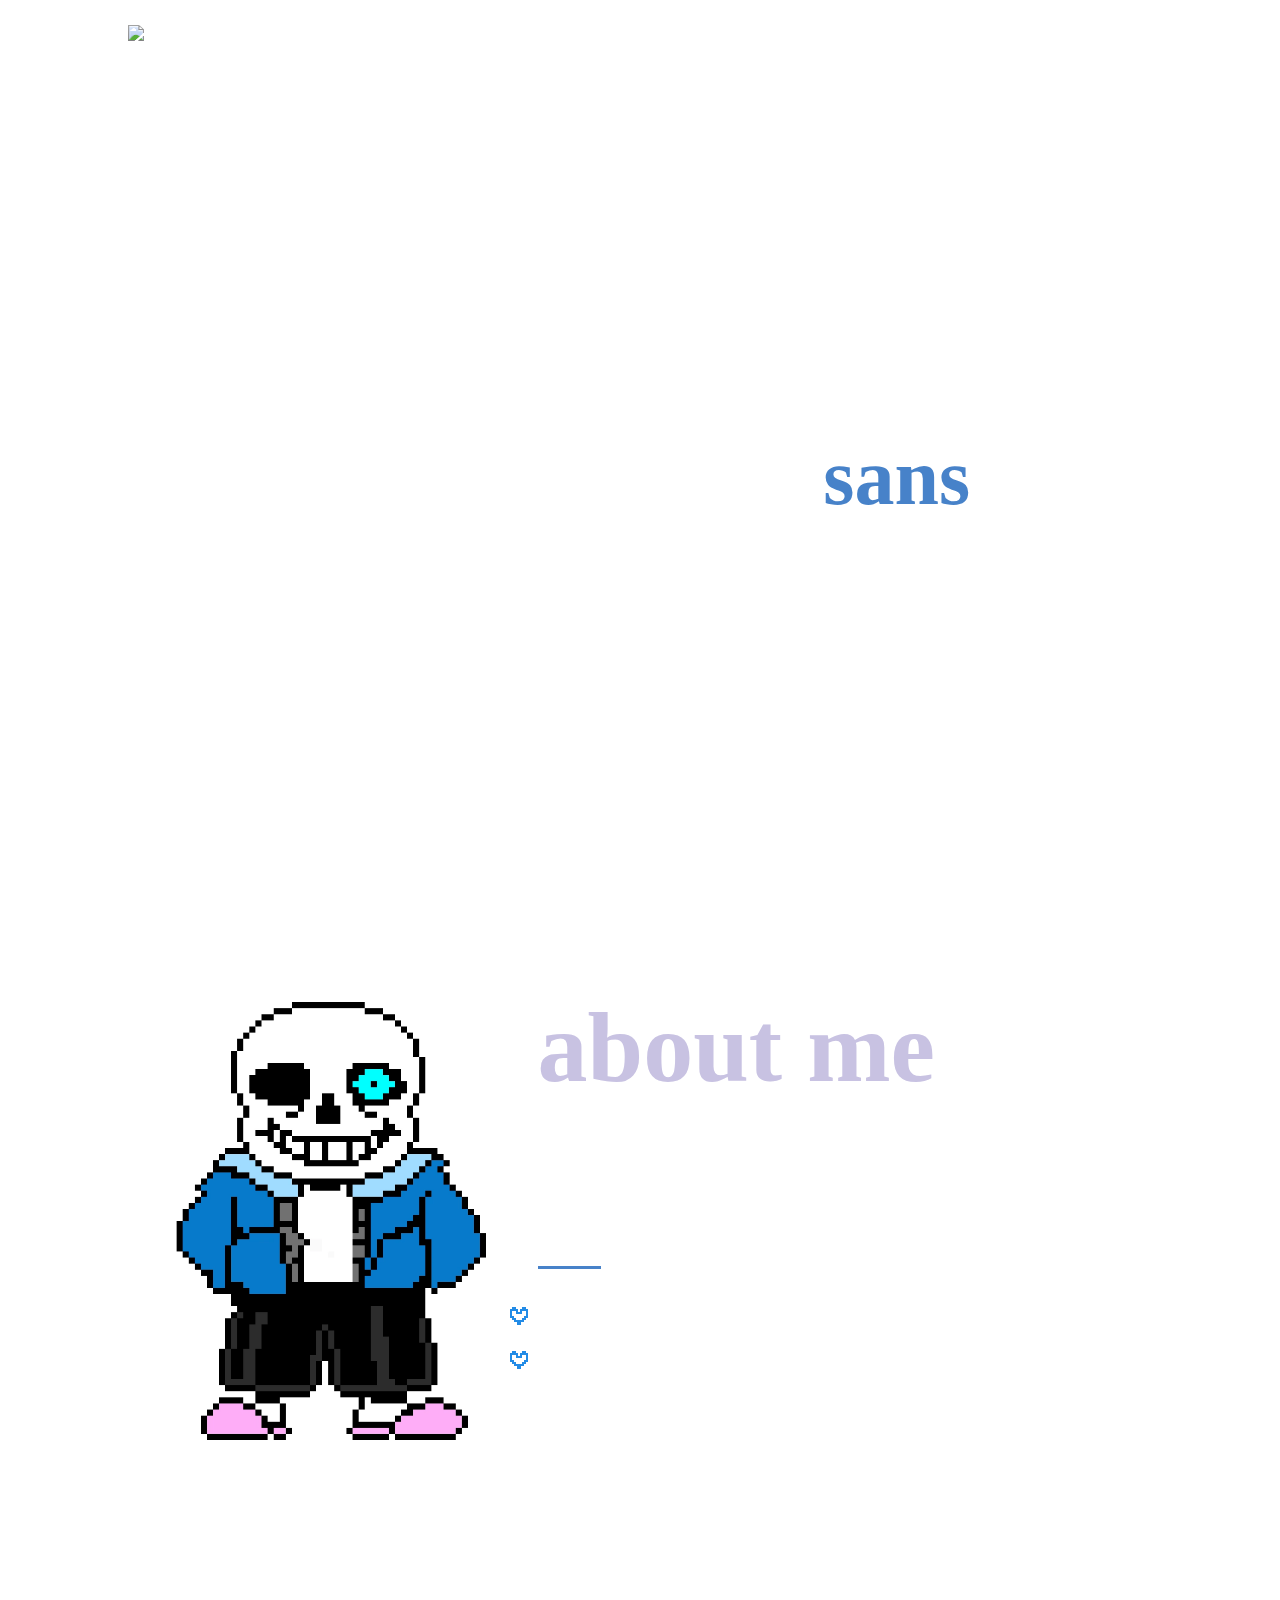
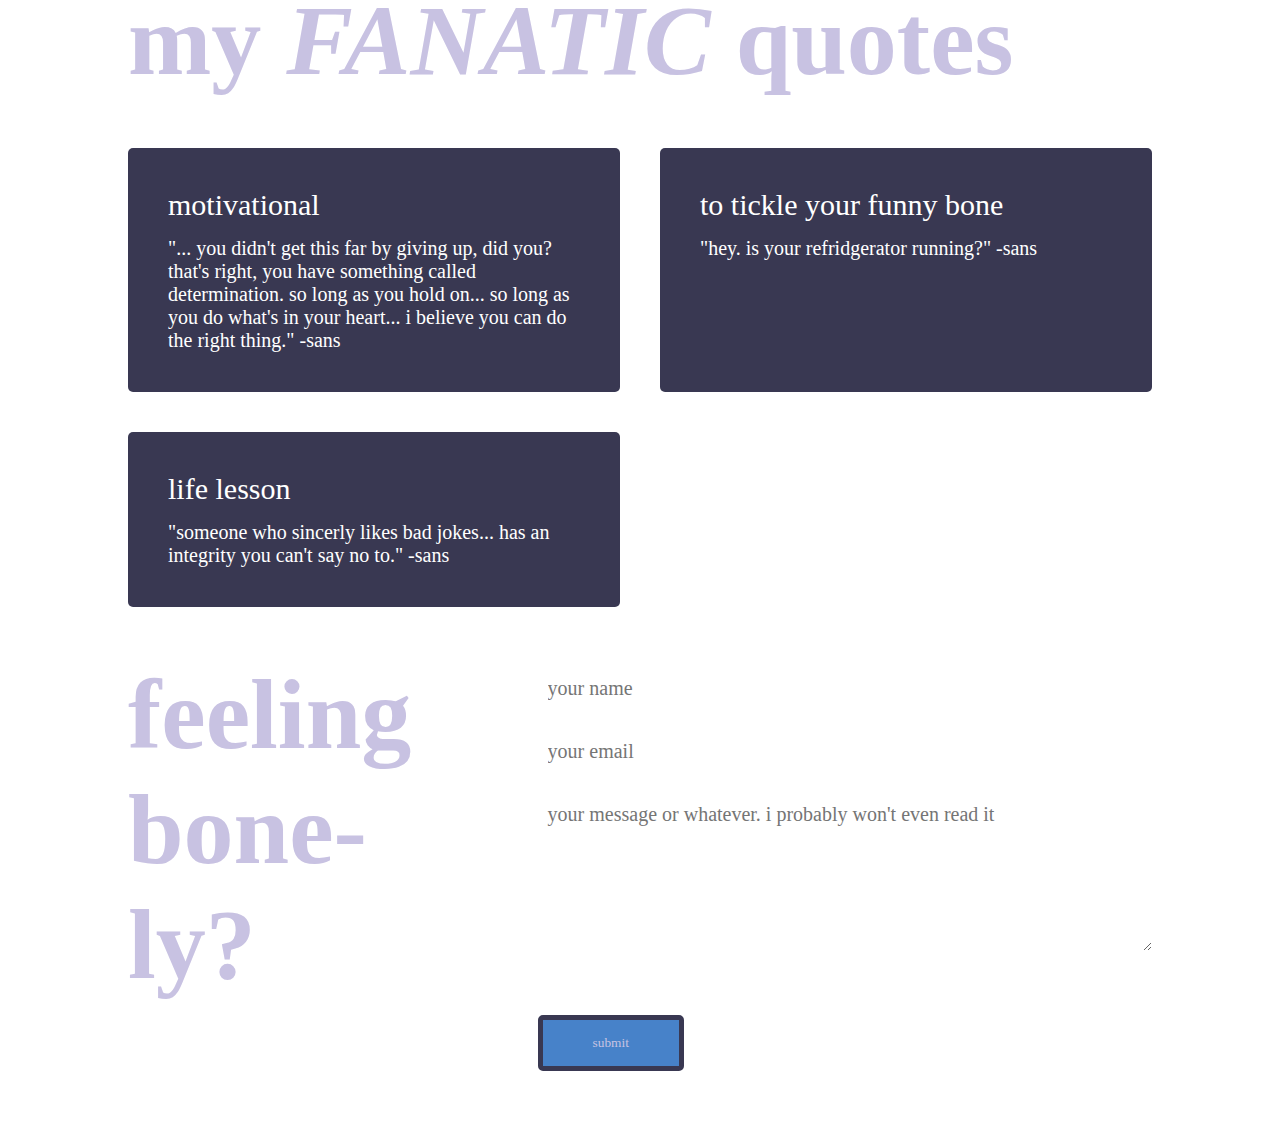
==== index.html @ 6f588a87 "Update index.html" ====
<!DOCTYPE html>
<html lang="en">
<head>
    <meta charset="UTF-8">
    <meta http-equiv="X-UA-Compatible" content="IE=edge">
    <meta name="viewport" content="width=device-width, initial-scale=1.0">
    <title>Mr.Lazy Bones</title>
    <link rel="stylesheet" href="style.css">
</head>
<body>
<div id="header">
    <div class="container">
        <nav>
            <img src="SansPortfolio/images/undertalelogo.png" alt="Howdy There" class="logo">
            <ul>
                <li><a href="https://onesquareminesweeper.com/" target="_blank">useless button</a></li>
                <li class="passcode">keep-out</a></li>
                </div>
            </ul>
        </nav>
        <div class="header-text">
            <p>underground's sexiest bachelor and comedian</p>
            <h1>hi, my name is <span>sans</span></h1>
        </div>
    </div>
<!-- about me section -->
</div>
<div id="about">
    <div class="container">
        <div class="row">
            <div class="about-1">
                <img src="/images/Sansundertale.png" alt="sexy sans">
            </div>
            <div class="about-2">
                <h1 class="subtitle">about me</h1>
                <p>you either know me or you don't... if you don't, well... <em>tibia</em> honest, that's too bad ;) maybe we'll be friends in another timeline</p>
                
                <div class="tab-titles">
                    <p class="tab-links active-link" onclick="opentab('skills')">skills</p>
                    <p class="tab-links" onclick="opentab('education')">education</p>
                </div>
                <div class="tab-contents active-tab" id="skills">
                    <ul>
                        <li>too many to list</li>
                        <li>professional prankster</li>
                    </ul>
                </div>
                <div class="tab-contents" id="education">
                    <ul>
                        <li>doesn't matter</li>
                        <li>if you're reading this, it's because i have a <em>bone</em> to pick with the <script> fucntion</script></li>
                        <li>also I thought it would be on brand to include some bugs, ya know, for comedic effect</li>
                    </ul>
                </div>
                
            </div>
            </div>
        </div>
    </div>
</div>
</div>

<!-- quotes section -->

<div id="quotes">
    <div class="container">
        <h1 class="subtitle">my <em>FANATIC</em> quotes</h1>
        <div class="quotes-list">
            <div>
                <h2>motivational</h2>
                <p>"... you didn't get this far by giving up, did you? that's right, you have something called determination. 
                    so long as you hold on... so long as you do what's in your heart... i believe you can do the right thing." -sans</p>
            </div>
            <div>
                <h2>to tickle your funny bone</h2>
                <p>"hey. is your refridgerator running?" -sans</p>
            </div>
            <div>
                <h2>life lesson</h2>
                <p>"someone who sincerly likes bad jokes... has an integrity you can't say no to." -sans</p>
            </div>
        </div>
    </div>
</div>

<!-- contact section -->
<div id="contact">
    <div class="container">
        <div class="row">
            <div class="contact-left">
                <h1 class="subtitle">feeling bone-ly?</h1>
                <p>funnybones96@undernet.com</p>
                <p>(012) 345 - 6789</p>
            </div>
            <div class="contact-right">
                <form>
                    <input type="text" name="name" placeholder="your name" required>
                    <input type="email" name="email" placeholder="your email" required>
                    <textarea name="message" rows="6" placeholder="your message or whatever. i probably won't even read it "></textarea>
                    <button type="reset" class="button">submit</button>
                </form>
            </div>
        </div>
    </div>
</div>

<!-- script section. definitely broken but hey, it's broken in a funny-you-got-pranked-and-now-you-have-to-refresh-the-website kind of way -->

<script>

    var tablinks = document.getElementsByClassName("tab-links");
    var tabcontents = document.getElementsByClassName("tab-contents");
    function opentab(tabname){
        for(tablink of tablinks){
            tablink.classList.remove("active-link");
        }
        for(tabcontent of tabcontents){
            tabcontent.classList.remove("active-tab");
        }
        event.currentTarget.classList.add("active-link");
    }

</script>
</body>
</html>
---- style.css ----
*{
    margin: 0;
    padding: 0;
    font-family: "Comic Sans MS", "Comic Sans", cursive;
    box-sizing: border-box;
}

body{
    background-image: url(SansPortfolio/images/pixelback.jpg.jpg);
    color: #fff;
    background-size: cover;
    background-repeat: no-repeat;
    background-position: fixed;
}

#header{
   width: 100%;
   height: 100vh;
}

.container{
    padding: 10px 10%;
}

nav{
    display: flex;
    align-items: center;
    justify-content: space-between;
    flex-wrap: wrap;
}

.logo{
    width: 70vh;
    padding-right: 40px;
}

nav ul li{
    display: inline-block;
    list-style: none;
    margin: 10px 20px;
}

nav ul li a{
    color: #fff;
    text-decoration: none;
    font-size: 25px;
    position: relative;
}
nav ul li a::after{
    content: '';
    width: 0;
    height: 3px;
    background: #c8c2e2;
    position: absolute;
    left: 0;
    bottom: -6px;
    transition: .1s;
}

nav ul li a:hover::after{
    width: 100%;
}

.passcode{
    cursor: not-allowed;
    font-size: 25px;
}

.header-text{
    margin-top: 10%;
    font-size: 90px;
    text-align: center;
}

.header-text h1{
    font-size: 80px;
    margin-top: 30px;
    text-align: center;
}

.header-text h1 span{
    color: #4782c9;
}

/* about me section */

#about{
    padding: 80px 0;
    color: #fff;
    font-size: 30px;
}

.row{
    display: flex;
    justify-content: space-between;
    flex-wrap: wrap;
}

.about-1{
    flex-basis: 35%;
}

.about-1 img{
    width: 100%;
}

.about-2{
    flex-basis: 60%;
}

.subtitle{
    font-size: 100px;
    font-weight: 600;
    color: 	#c8c2e2;
}

.tab-titles{
    display: flex;
    margin: 20px 0px 40px;
}

.tab-links{
    margin-right: 50px;
    font-size: 30px;
    font-weight: 500;
    cursor: wait;
    position: relative;
}

.tab-links::after{
    content: '';
    width: 0;
    height: 3px;
    background: #4782c9;
    position: absolute;
    left: 0;
    bottom: -8px;
    transition: 0.1s;
}

.tab-links.active-link::after{
    width: 100%;
}

.tab-contents ul li{
    list-style: url(/images/blue-heart.png);
    margin: 10px 0;
}

.tab-contents{
    display: none;
}

.tab-contents.active-tab{
    display: block;
}

/* quotes section */

#quotes{
    padding: 30px 0;
}

.quotes-list{
    display: grid;
    grid-template-columns: repeat(auto-fit, minmax(350px, 1fr));
    grid-gap: 40px;
    margin-top: 50px;
}

.quotes-list div{
    background: #393852;
    padding: 40px;
    font-size: 20px;
    font-weight: 30px;
    border-radius: 5px;
    transition: background 0.1s, transform 0.1s;
}

.quotes-list div h2{
    font-size: 30px;
    font-weight: 500;
    margin-bottom: 15px;
}

.quotes-list div:hover{
    background: #c8c2e2;
    transform: translateY(-20px);
}

/* contact section */

.contact-left{
    flex-basis: 35%;
}

.contact-right{
    flex-basis: 60%;
}

.contact-left p{
    margin-top: 30px;
}

.button{
    display: inline-block;
    background: #4782c9;
    margin: 50px auto;
    width: fit-content;
    border: 5px solid #393852;
    padding: 15px 50px;
    border-radius: 5px;
    color: #c8c2e2;
    transition: background 0.1s;
    cursor: none;
}

.button:hover{
 background: #393852;
}

.conntact-right form{
    width: 100%;
}
form input, form textarea{
    width: 100%;
    border: 0;
    outline: none;
    background-color: #fff;
    padding: 10px;
    margin: 10px 0;
    color: #080808;
    font-size: 20px;
    border-radius: 6px;
}
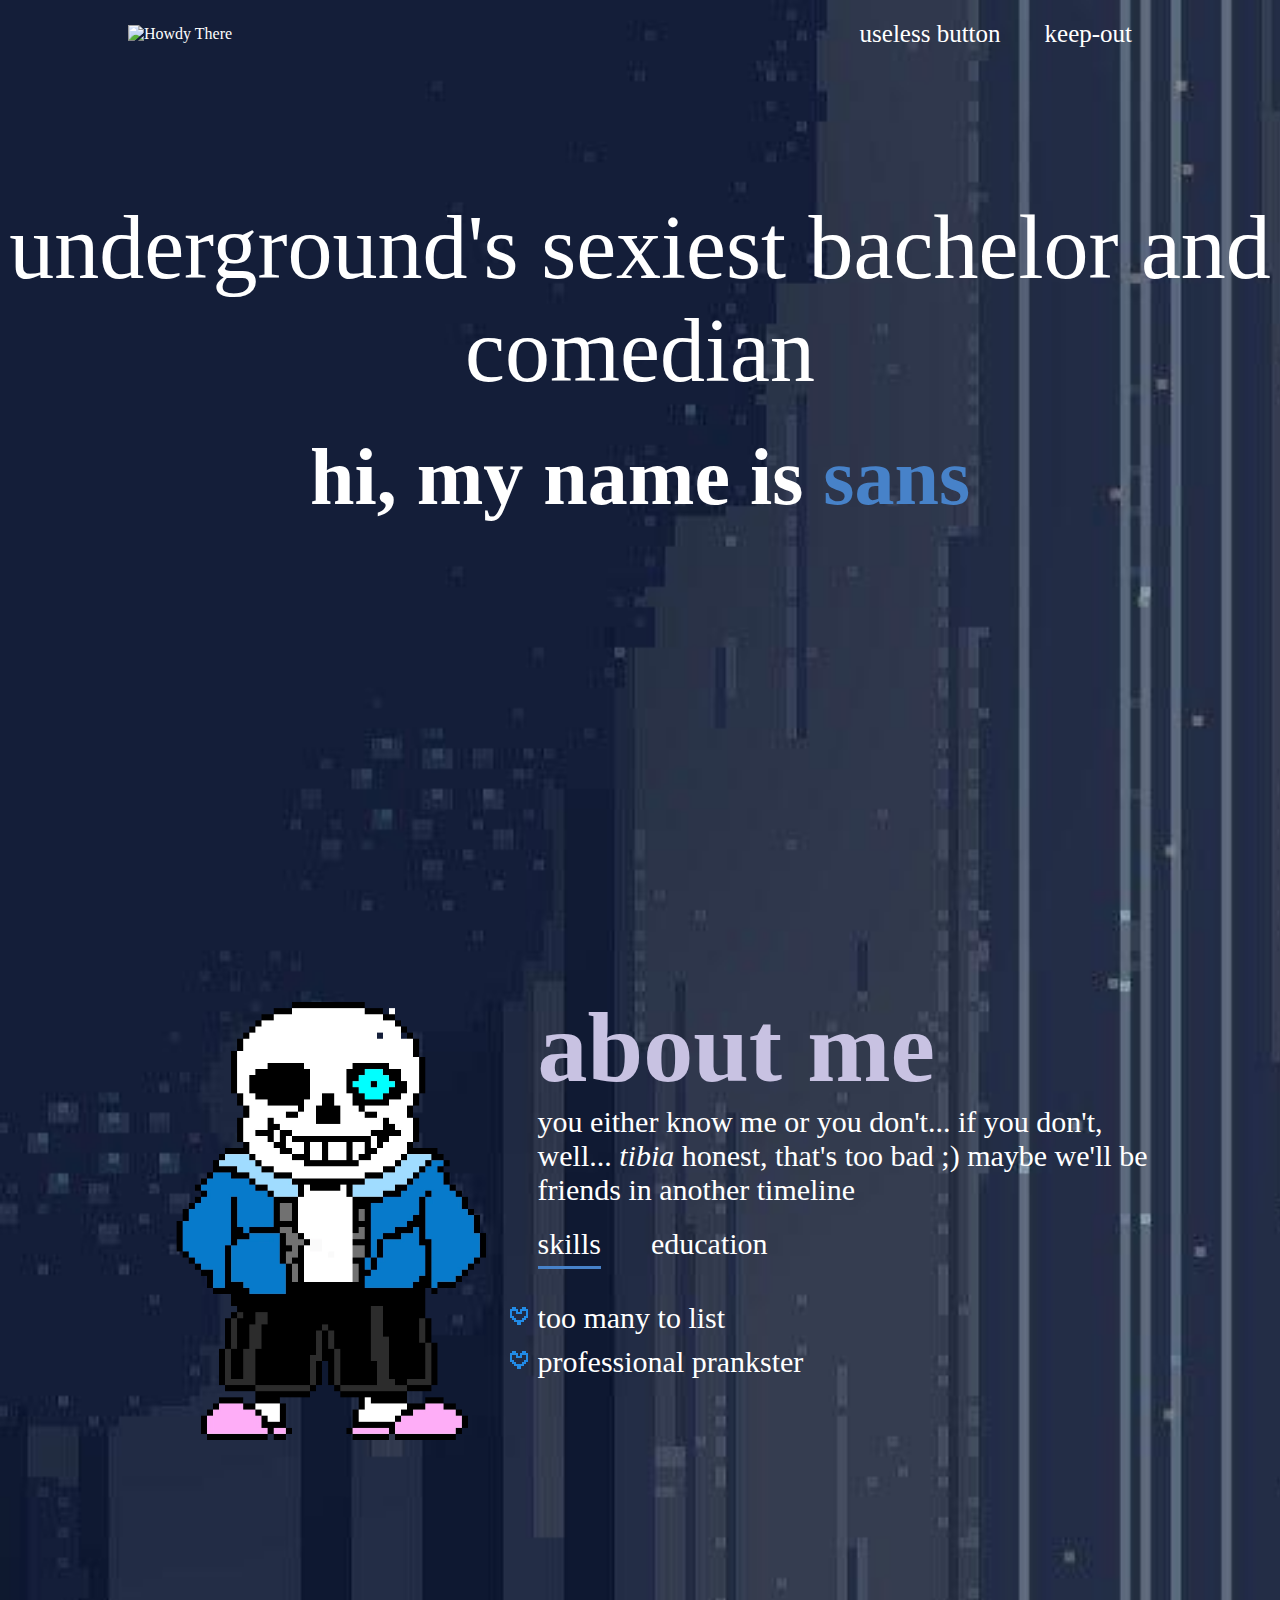
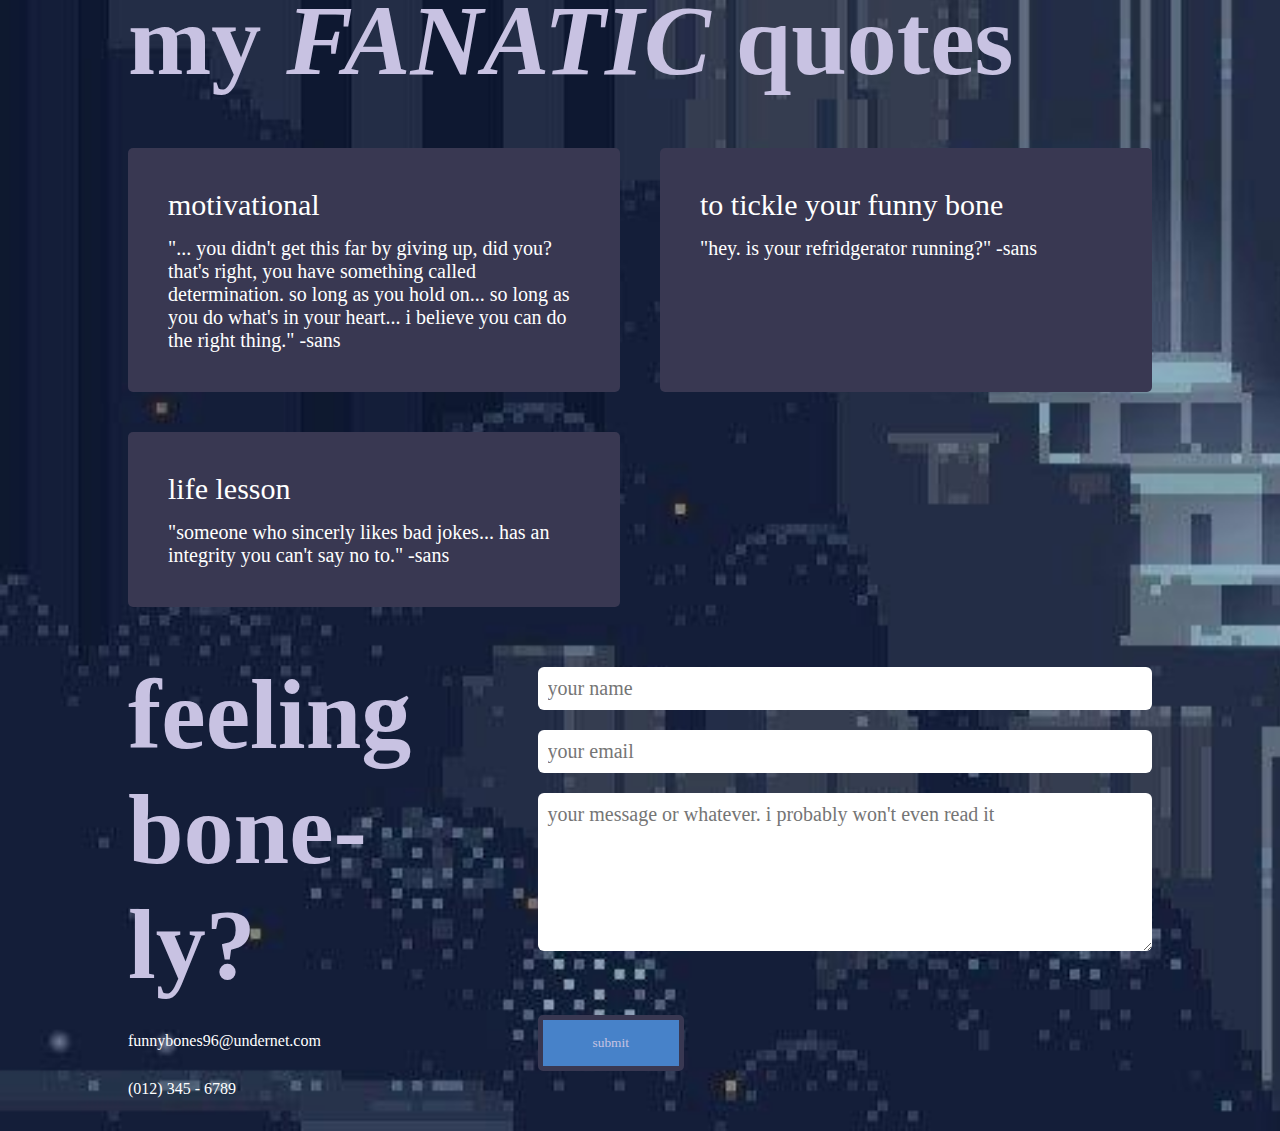
==== commit 7d782dce: "Update index.html" ====
--- a/index.html
+++ b/index.html
@@ -11,7 +11,7 @@
 <div id="header">
     <div class="container">
         <nav>
-            <img src="SansPortfolio/images/undertalelogo.png" alt="Howdy There" class="logo">
+            <img src="./images/undertalelogo.png" alt="Howdy There" class="logo">
             <ul>
                 <li><a href="https://onesquareminesweeper.com/" target="_blank">useless button</a></li>
                 <li class="passcode">keep-out</a></li>
--- a/style.css
+++ b/style.css
@@ -6,7 +6,7 @@
 }
 
 body{
-    background-image: url(SansPortfolio/images/pixelback.jpg.jpg);
+    background-image: url(./images/pixelback.jpg.jpg);
     color: #fff;
     background-size: cover;
     background-repeat: no-repeat;
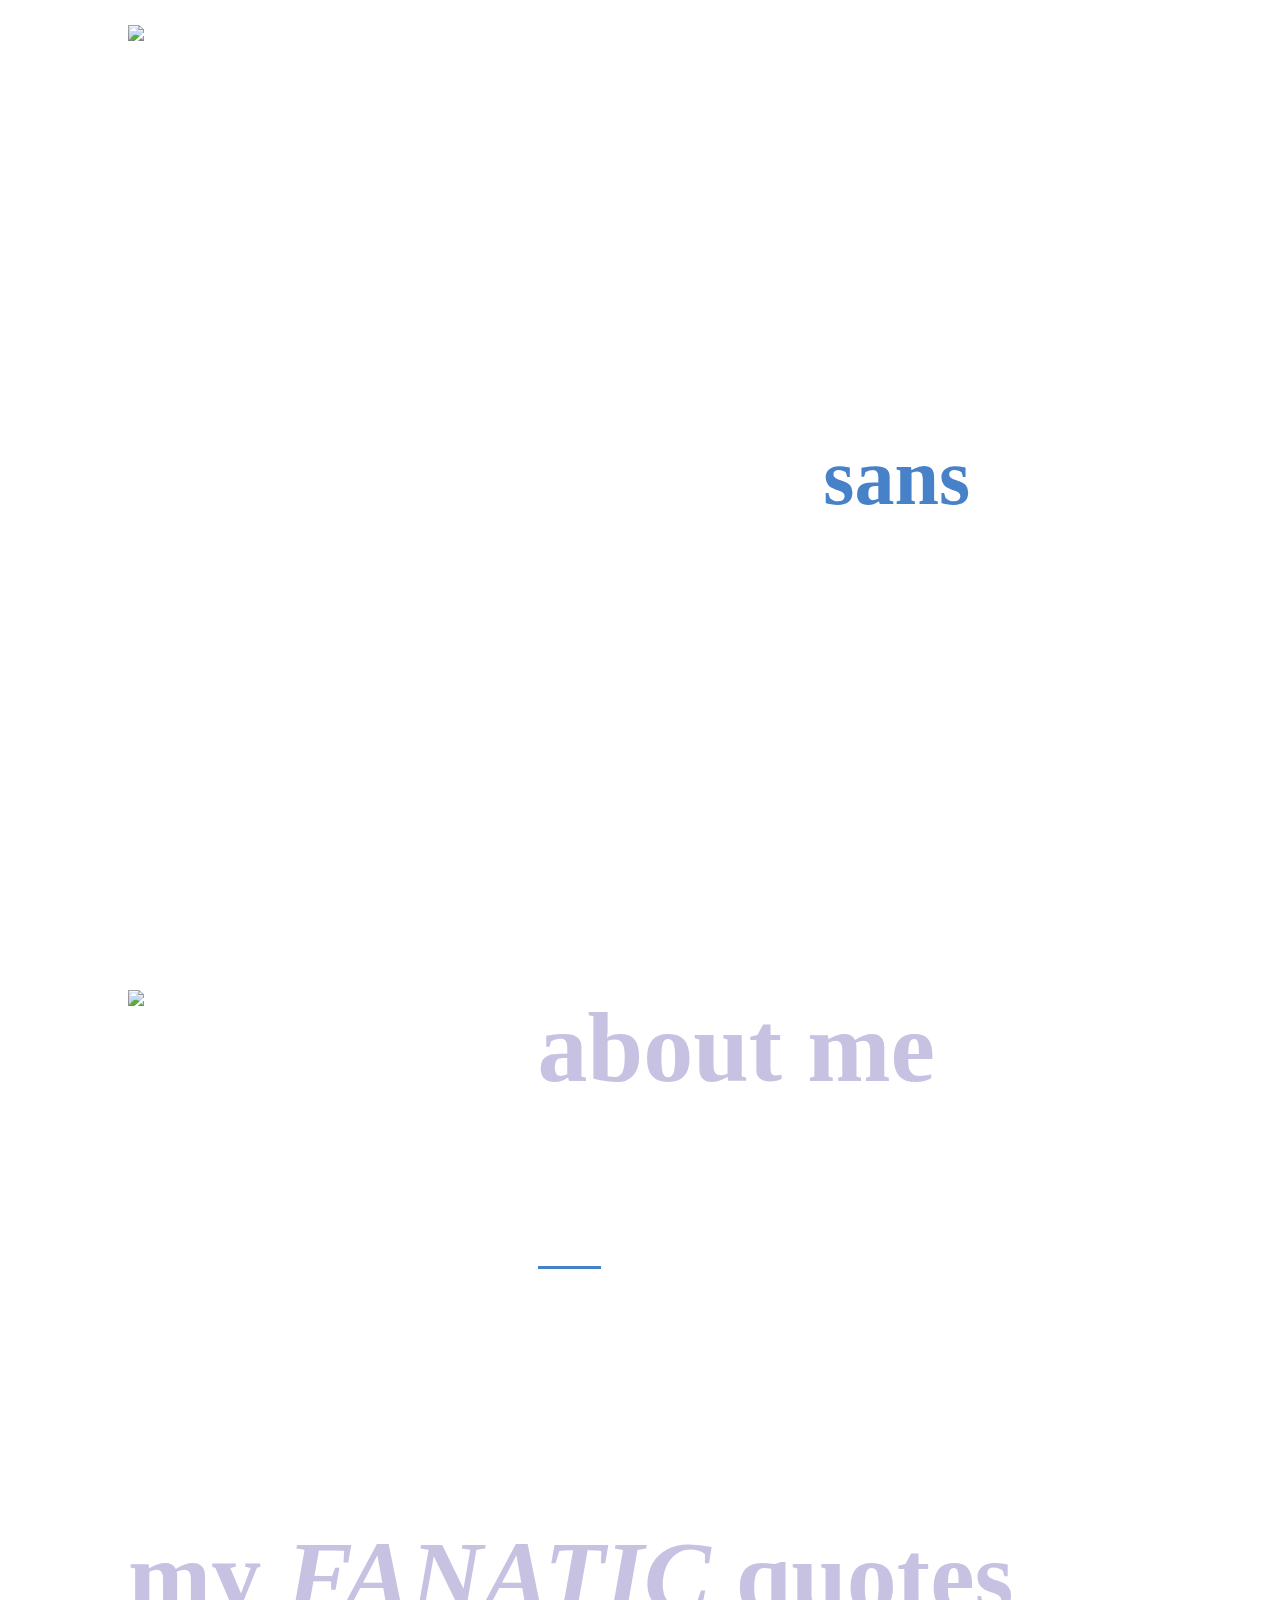
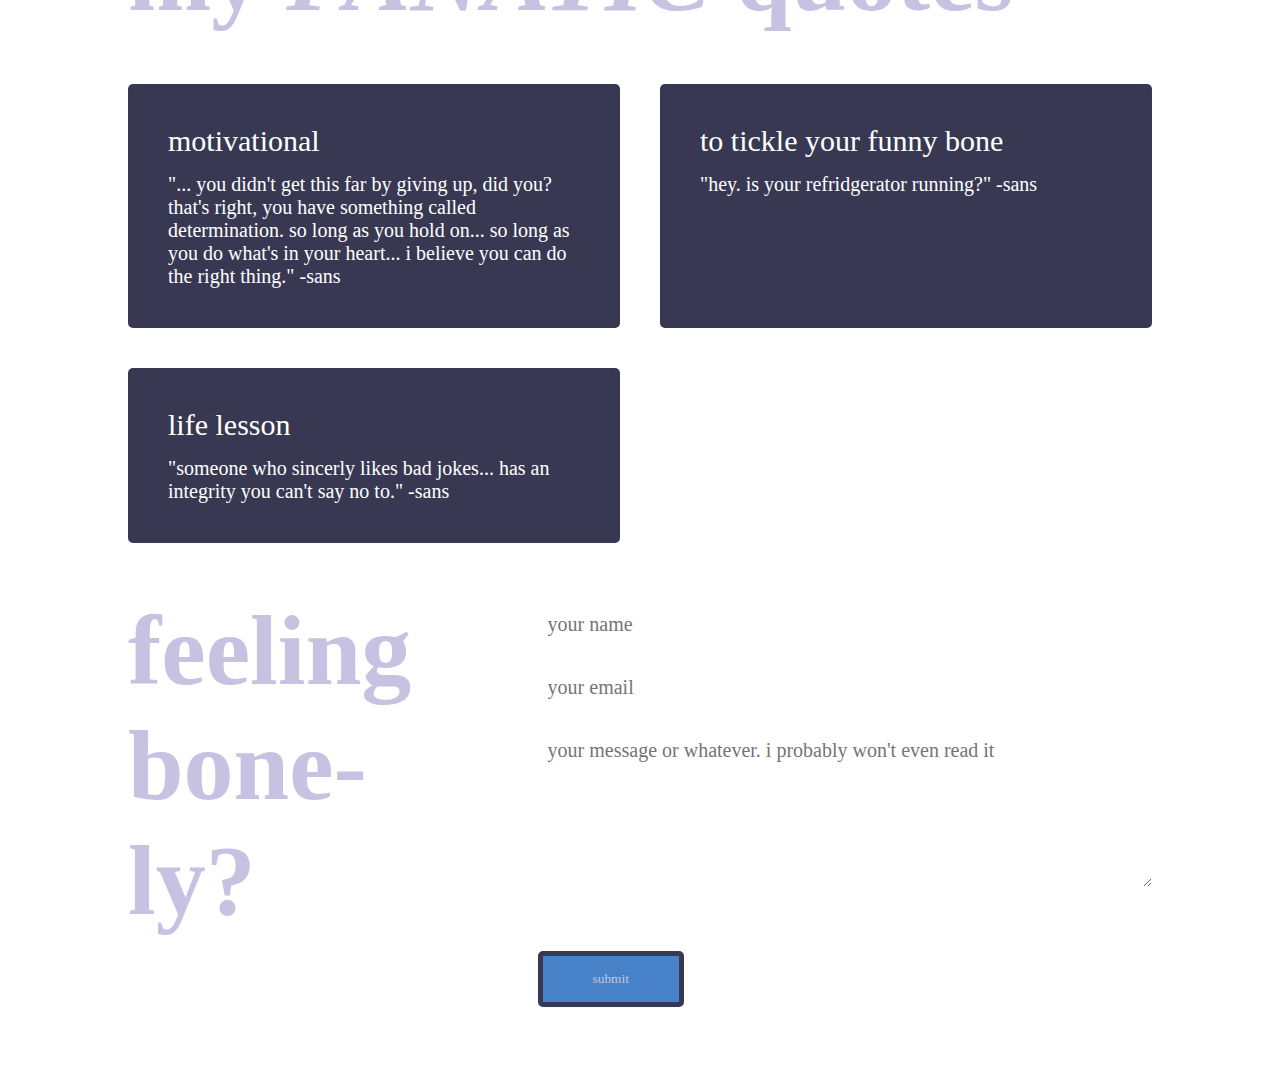
==== commit 2514fc6f: "Update index.html" ====
--- a/index.html
+++ b/index.html
@@ -11,7 +11,7 @@
 <div id="header">
     <div class="container">
         <nav>
-            <img src="./images/undertalelogo.png" alt="Howdy There" class="logo">
+            <img src="master/assets/images/undertalelogo.png" alt="Howdy There" class="logo">
             <ul>
                 <li><a href="https://onesquareminesweeper.com/" target="_blank">useless button</a></li>
                 <li class="passcode">keep-out</a></li>
@@ -29,7 +29,7 @@
     <div class="container">
         <div class="row">
             <div class="about-1">
-                <img src="/images/Sansundertale.png" alt="sexy sans">
+                <img src="master/assets/images/Sansundertale.png" alt="sexy sans">
             </div>
             <div class="about-2">
                 <h1 class="subtitle">about me</h1>
--- a/style.css
+++ b/style.css
@@ -6,7 +6,7 @@
 }
 
 body{
-    background-image: url(./images/pixelback.jpg.jpg);
+    background-image: url(master/assets/images/pixelback.jpg.jpg);
     color: #fff;
     background-size: cover;
     background-repeat: no-repeat;
@@ -143,7 +143,7 @@
 }
 
 .tab-contents ul li{
-    list-style: url(/images/blue-heart.png);
+    list-style: url(master/assets/images/blue-heart.png);
     margin: 10px 0;
 }
 
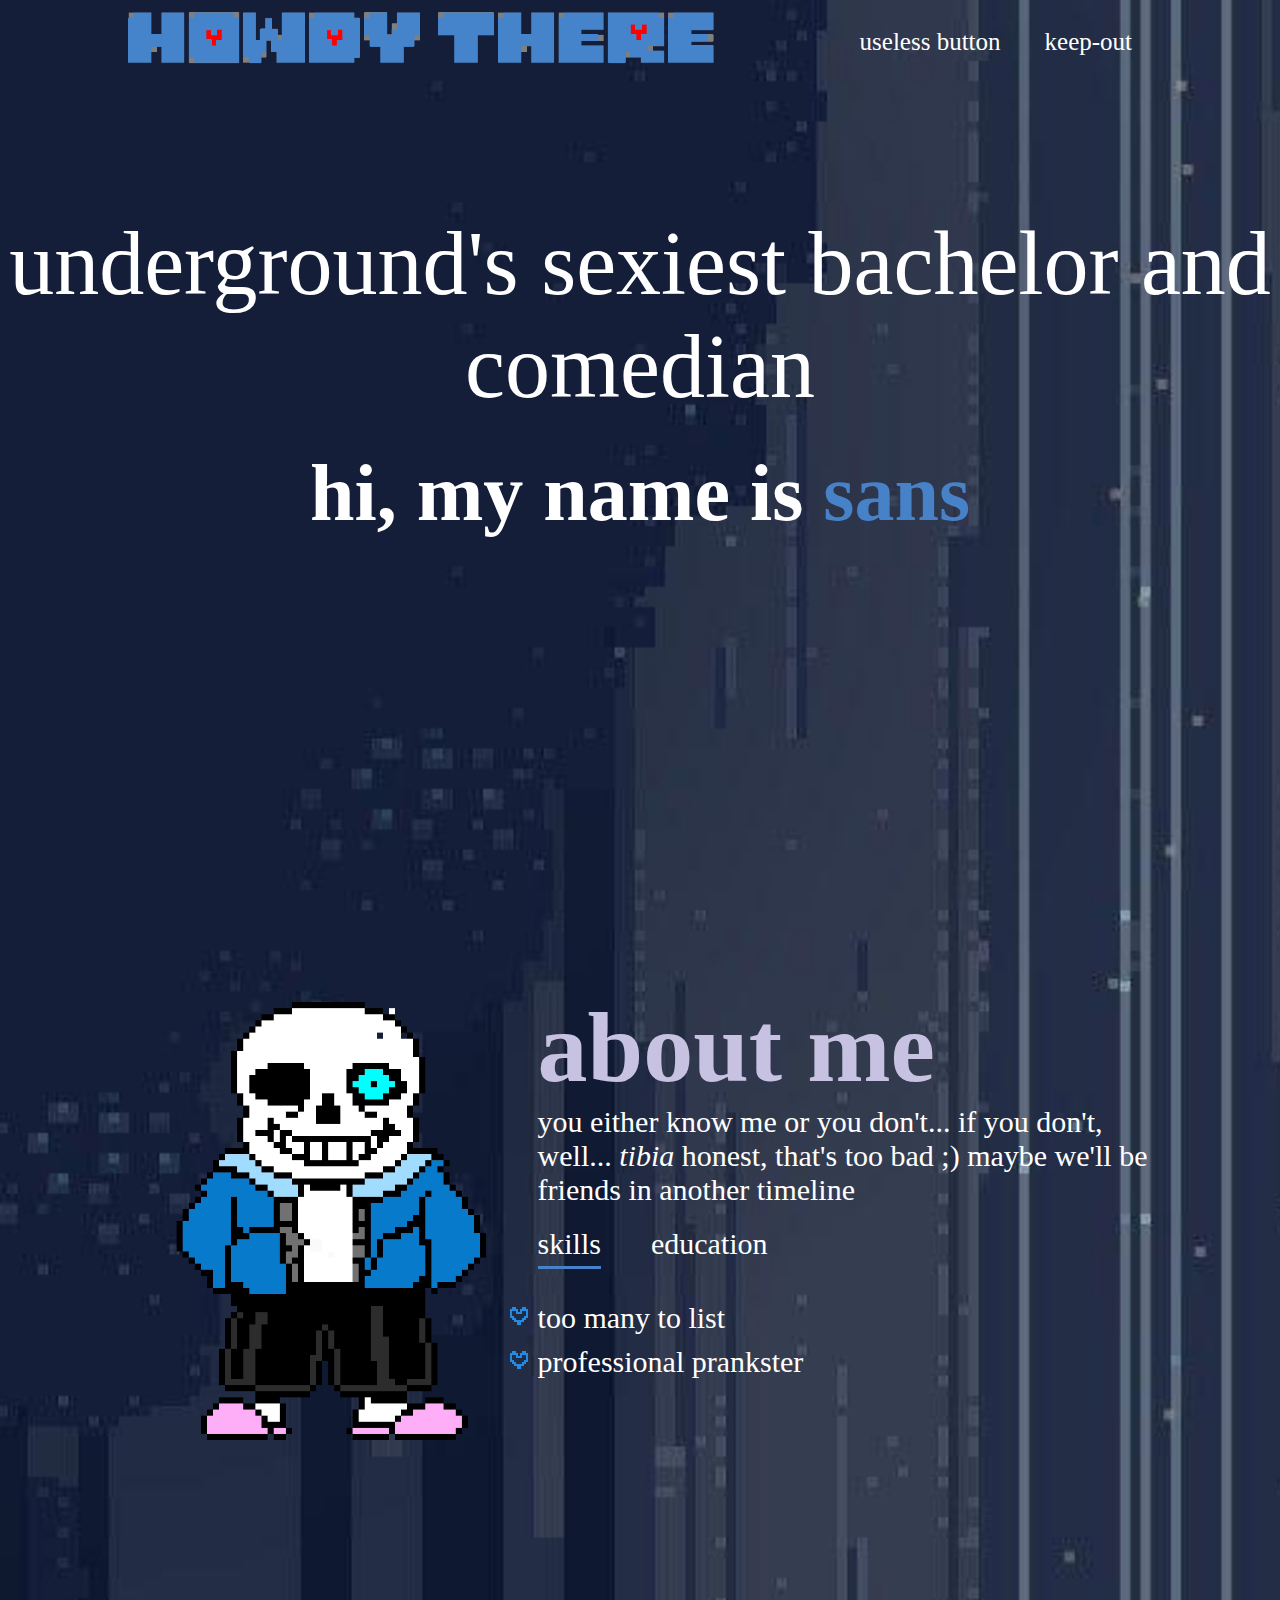
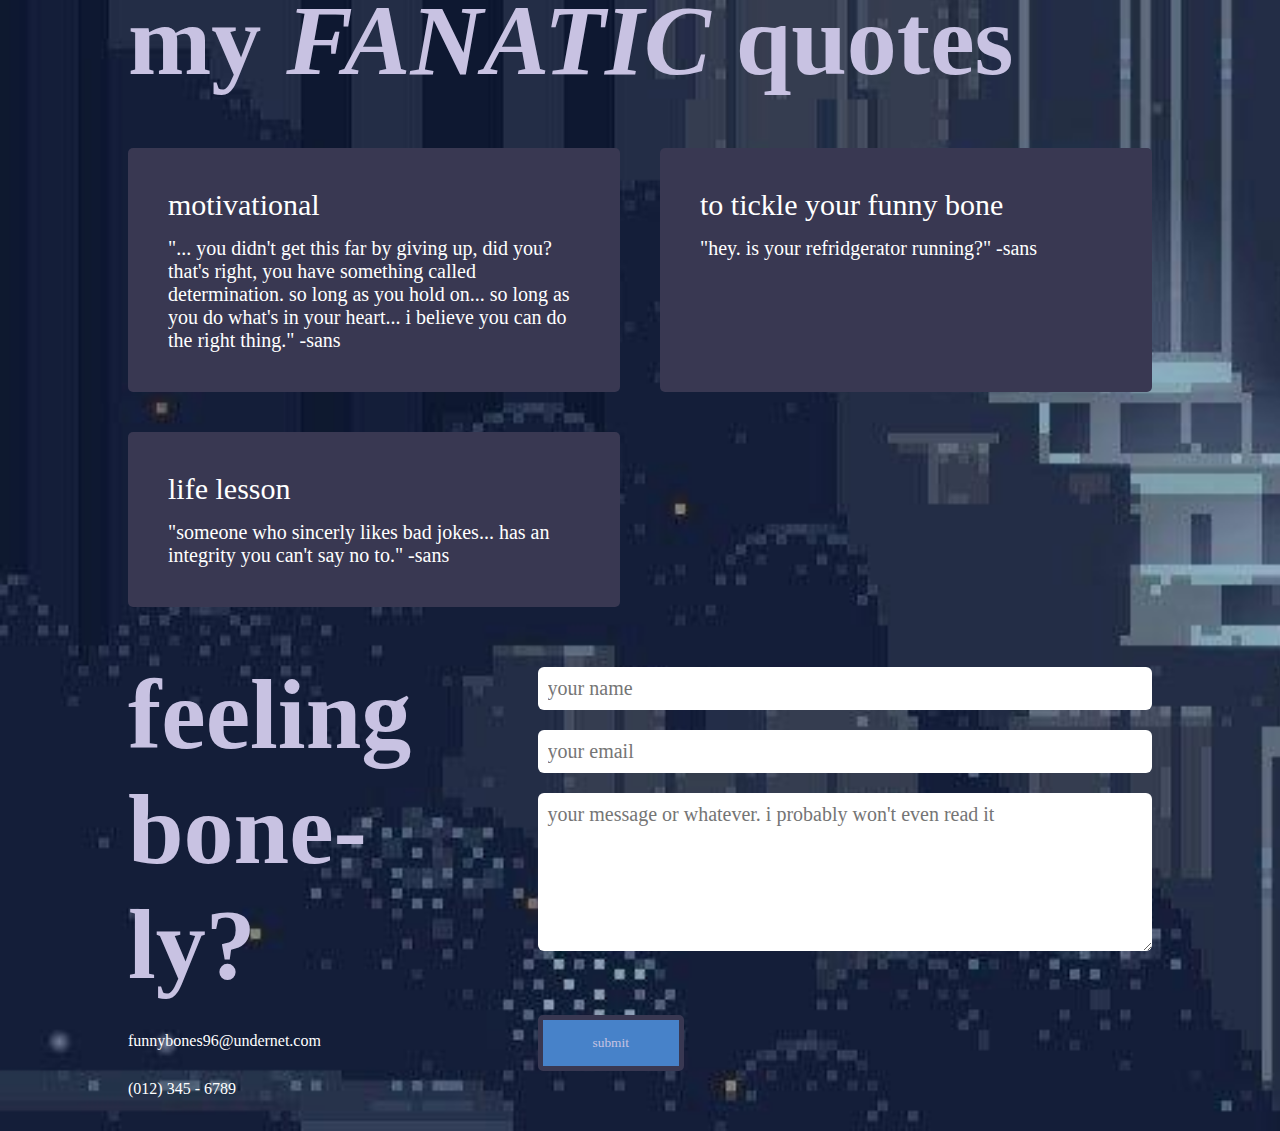
==== commit 6a29485f: "Update index.html" ====
--- a/index.html
+++ b/index.html
@@ -11,7 +11,7 @@
 <div id="header">
     <div class="container">
         <nav>
-            <img src="master/assets/images/undertalelogo.png" alt="Howdy There" class="logo">
+            <img src="images/Undertalelogo.png" alt="Howdy There" class="logo">
             <ul>
                 <li><a href="https://onesquareminesweeper.com/" target="_blank">useless button</a></li>
                 <li class="passcode">keep-out</a></li>
@@ -29,7 +29,7 @@
     <div class="container">
         <div class="row">
             <div class="about-1">
-                <img src="master/assets/images/Sansundertale.png" alt="sexy sans">
+                <img src="images/Sansundertale.png" alt="sexy sans">
             </div>
             <div class="about-2">
                 <h1 class="subtitle">about me</h1>
--- a/style.css
+++ b/style.css
@@ -6,7 +6,7 @@
 }
 
 body{
-    background-image: url(master/assets/images/pixelback.jpg.jpg);
+    background-image: url(../images/pixelback.jpg.jpg);
     color: #fff;
     background-size: cover;
     background-repeat: no-repeat;
@@ -143,7 +143,7 @@
 }
 
 .tab-contents ul li{
-    list-style: url(master/assets/images/blue-heart.png);
+    list-style: url(../images/blue-heart.png);
     margin: 10px 0;
 }
 
